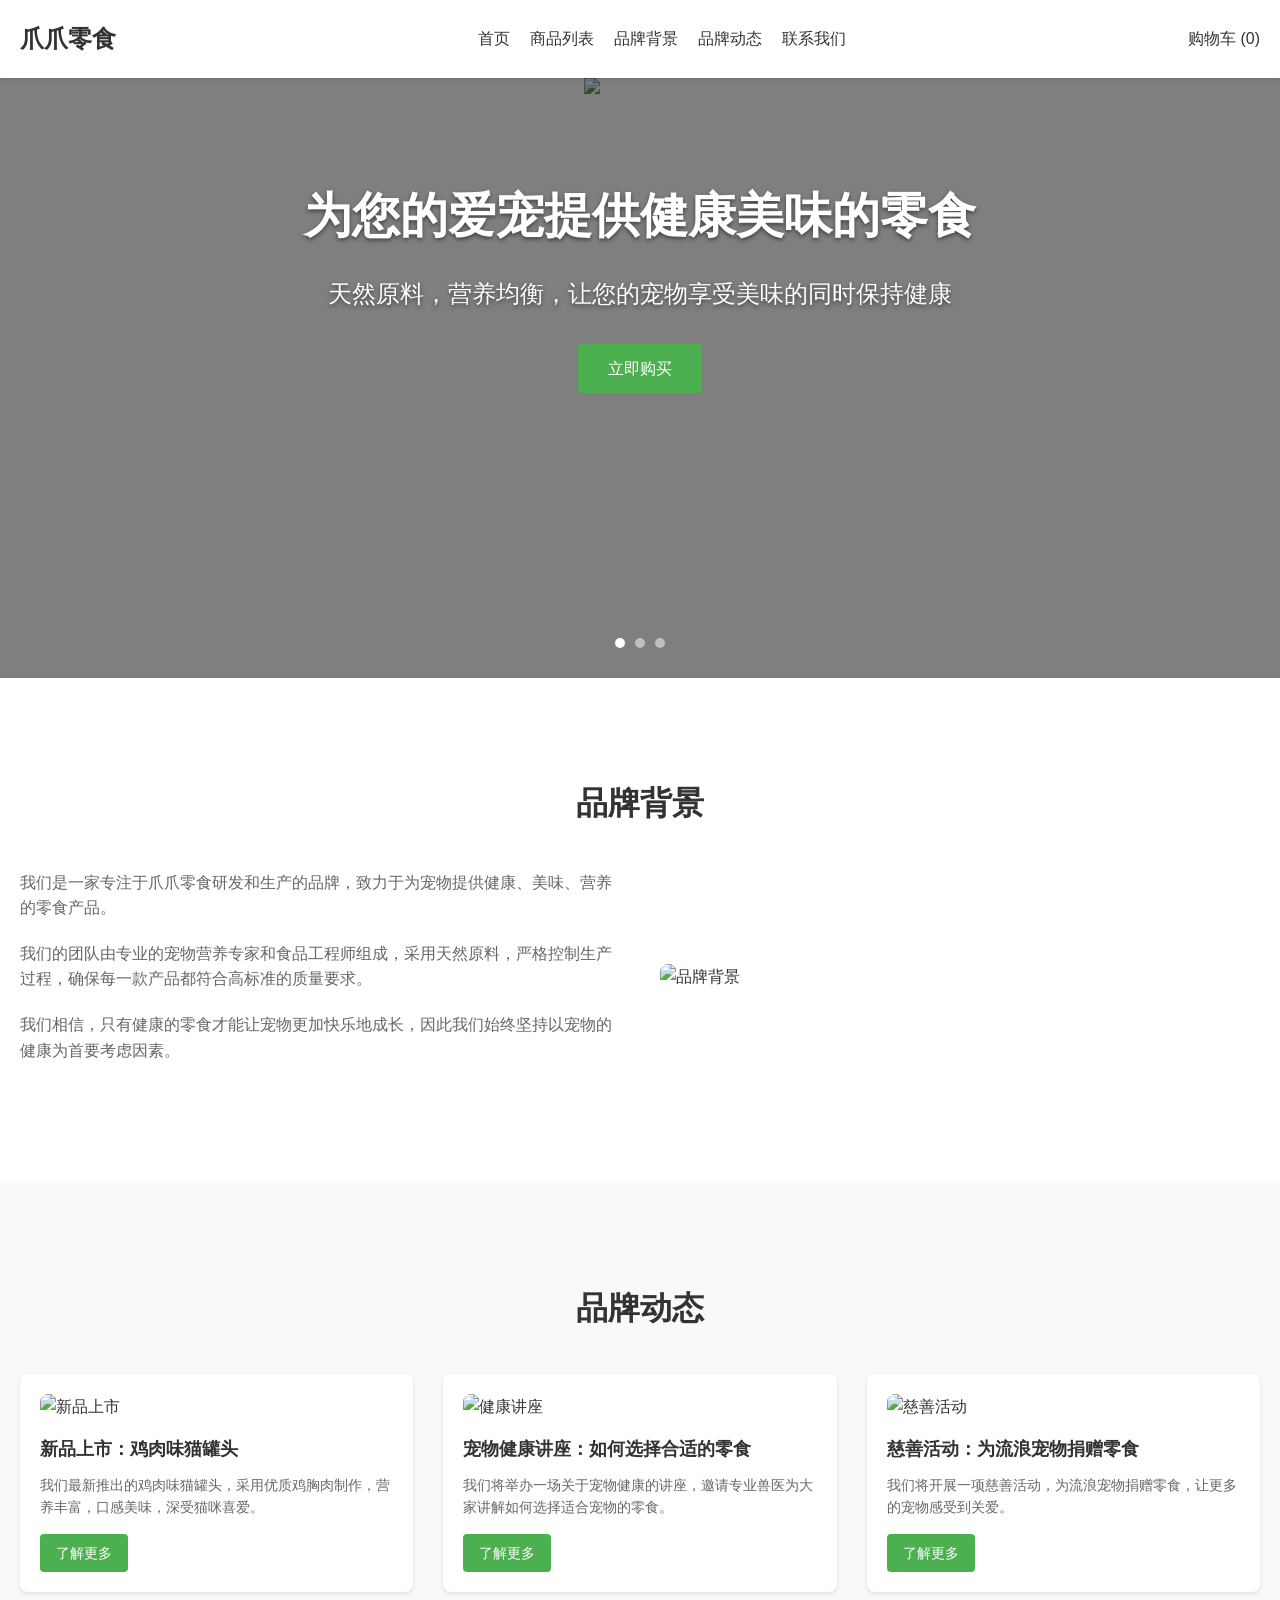
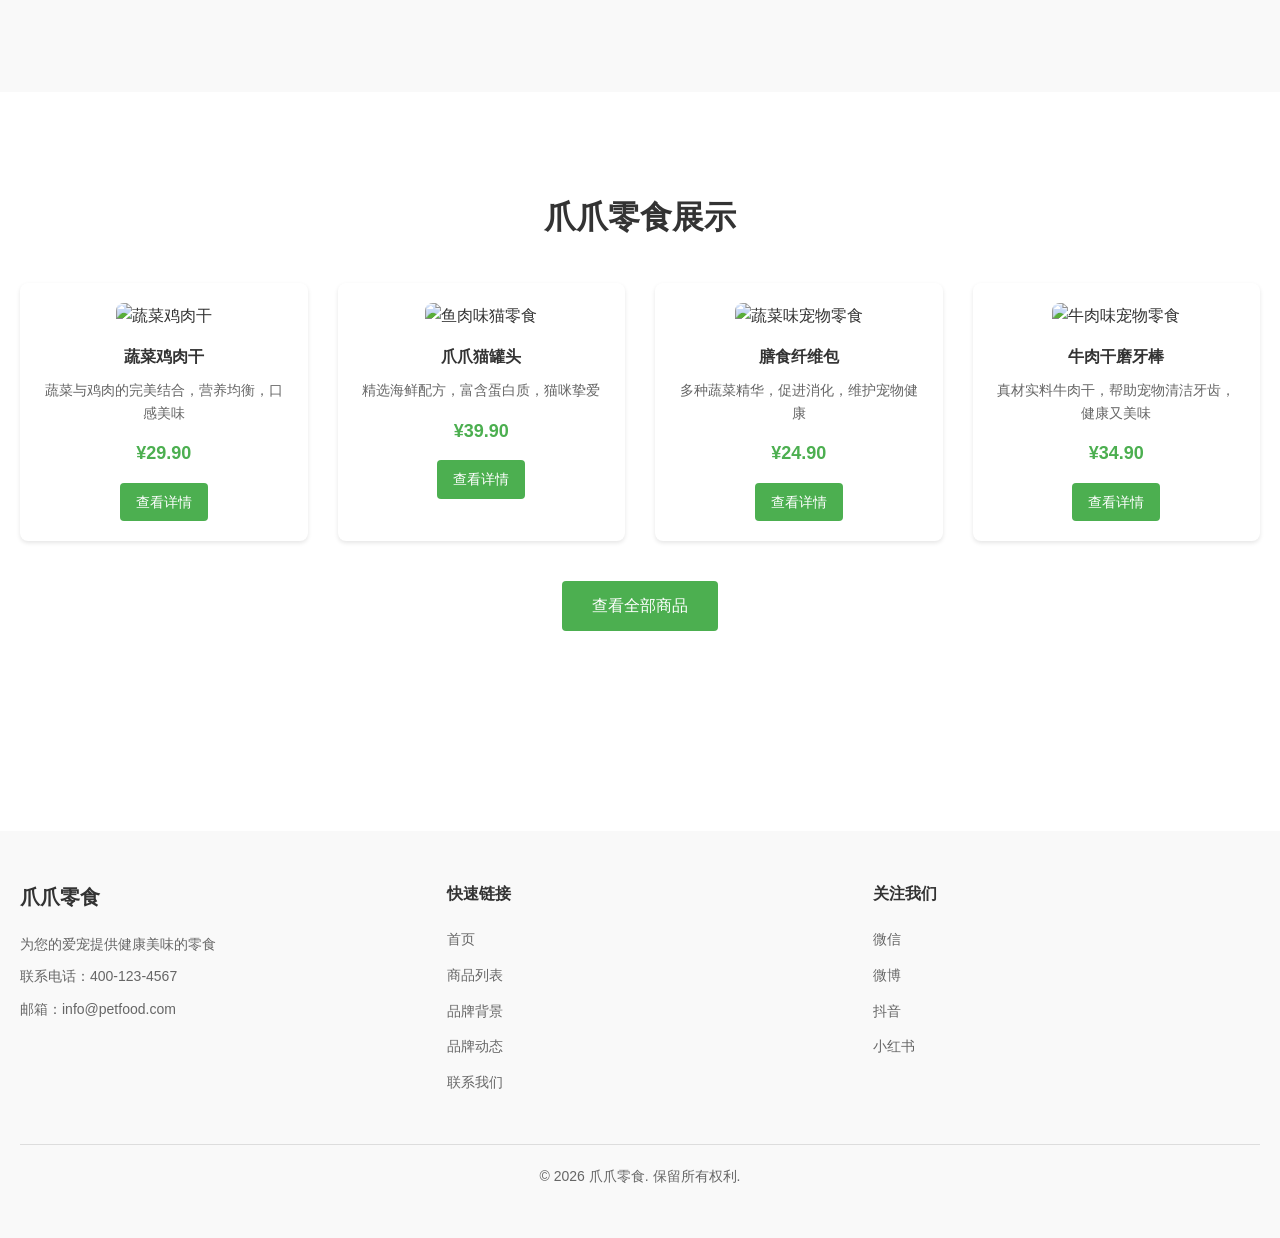
==== index.html @ 06716482 "Add files via upload" ====
<!DOCTYPE html>
<html lang="zh-CN">
<head>
    <meta charset="UTF-8">
    <meta name="viewport" content="width=device-width, initial-scale=1.0">
    <title>爪爪零食 - 为您的爱宠提供健康美味的零食</title>
    <link rel="stylesheet" href="styles.css">
</head>
<body>
    <!-- 导航栏 -->
    <header>
        <nav class="navbar">
            <div class="container">
                <div class="logo">
                    <a href="index.html">爪爪零食</a>
                </div>
                <ul class="nav-links">
                    <li><a href="index.html">首页</a></li>
                    <li><a href="products.html">商品列表</a></li>
                    <li><a href="#about">品牌背景</a></li>
                    <li><a href="#news">品牌动态</a></li>
                    <li><a href="#contact">联系我们</a></li>
                </ul>
                <div class="cart">
                    <a href="#">购物车 (0)</a>
                </div>
            </div>
        </nav>
    </header>

    <!-- Hero区域 -->
    <section class="hero">
        <div class="carousel">
            <div class="carousel-slide active">
                <img src="图片/微信图片_20260421114518_700_46.png" alt="宠物快乐时光" class="hero-banner">
            </div>
            <div class="carousel-slide">
                <img src="图片/微信图片_20260421143224_701_46.jpg" alt="宠物快乐时光" class="hero-banner">
            </div>
            <div class="carousel-slide">
                <img src="图片/微信图片_20260421154841_704_46.jpg" alt="宠物快乐时光" class="hero-banner">
            </div>
        </div>
        <div class="carousel-indicators">
            <span class="indicator active"></span>
            <span class="indicator"></span>
            <span class="indicator"></span>
        </div>
        <div class="container">
            <h1>为您的爱宠提供健康美味的零食</h1>
            <p>天然原料，营养均衡，让您的宠物享受美味的同时保持健康</p>
            <a href="products.html" class="btn">立即购买</a>
        </div>
    </section>
    
    <script>
        // 轮播功能
        const slides = document.querySelectorAll('.carousel-slide');
        const indicators = document.querySelectorAll('.indicator');
        let currentSlide = 0;
        
        function showSlide(index) {
            // 隐藏所有幻灯片
            slides.forEach(slide => slide.classList.remove('active'));
            // 移除所有指示器的active类
            indicators.forEach(indicator => indicator.classList.remove('active'));
            // 显示当前幻灯片
            slides[index].classList.add('active');
            // 激活当前指示器
            indicators[index].classList.add('active');
            // 更新当前幻灯片索引
            currentSlide = index;
        }
        
        // 自动轮播
        function nextSlide() {
            let next = currentSlide + 1;
            if (next >= slides.length) {
                next = 0;
            }
            showSlide(next);
        }
        
        // 设置轮播间隔
        setInterval(nextSlide, 5000);
        
        // 点击指示器切换幻灯片
        indicators.forEach((indicator, index) => {
            indicator.addEventListener('click', () => {
                showSlide(index);
            });
        });
    </script>

    <!-- 品牌背景 -->
    <section id="about" class="about">
        <div class="container">
            <h2>品牌背景</h2>
            <div class="about-content">
                <div class="about-text">
                    <p>我们是一家专注于爪爪零食研发和生产的品牌，致力于为宠物提供健康、美味、营养的零食产品。</p>
                    <p>我们的团队由专业的宠物营养专家和食品工程师组成，采用天然原料，严格控制生产过程，确保每一款产品都符合高标准的质量要求。</p>
                    <p>我们相信，只有健康的零食才能让宠物更加快乐地成长，因此我们始终坚持以宠物的健康为首要考虑因素。</p>
                </div>
                <div class="about-image">
                    <img src="https://trae-api-cn.mchost.guru/api/ide/v1/text_to_image?prompt=pet%20treats%20brand%20background%20with%20natural%20ingredients&image_size=landscape_16_9" alt="品牌背景">
                </div>
            </div>
        </div>
    </section>

    <!-- 品牌动态 -->
    <section id="news" class="news">
        <div class="container">
            <h2>品牌动态</h2>
            <div class="news-grid">
                <div class="news-item">
                    <img src="图片/17.png" alt="新品上市">
                    <h3>新品上市：鸡肉味猫罐头</h3>
                    <p>我们最新推出的鸡肉味猫罐头，采用优质鸡胸肉制作，营养丰富，口感美味，深受猫咪喜爱。</p>
                    <a href="#" class="btn-sm">了解更多</a>
                </div>
                <div class="news-item">
                    <img src="https://trae-api-cn.mchost.guru/api/ide/v1/text_to_image?prompt=pet%20health%20seminar&image_size=square" alt="健康讲座">
                    <h3>宠物健康讲座：如何选择合适的零食</h3>
                    <p>我们将举办一场关于宠物健康的讲座，邀请专业兽医为大家讲解如何选择适合宠物的零食。</p>
                    <a href="#" class="btn-sm">了解更多</a>
                </div>
                <div class="news-item">
                    <img src="https://trae-api-cn.mchost.guru/api/ide/v1/text_to_image?prompt=pet%20charity%20event&image_size=square" alt="慈善活动">
                    <h3>慈善活动：为流浪宠物捐赠零食</h3>
                    <p>我们将开展一项慈善活动，为流浪宠物捐赠零食，让更多的宠物感受到关爱。</p>
                    <a href="#" class="btn-sm">了解更多</a>
                </div>
            </div>
        </div>
    </section>

    <!-- 商品展示 -->
    <section class="products">
        <div class="container">
            <h2>爪爪零食展示</h2>
            <div class="products-grid">
                <div class="product-item">
                    <img src="图片/12.png" alt="蔬菜鸡肉干">
                    <h3>蔬菜鸡肉干</h3>
                    <p>蔬菜与鸡肉的完美结合，营养均衡，口感美味</p>
                    <div class="price">¥29.90</div>
                    <a href="products.html" class="btn-sm">查看详情</a>
                </div>
                <div class="product-item">
                    <img src="图片/14.png" alt="鱼肉味猫零食">
                    <h3>爪爪猫罐头</h3>
                    <p>精选海鲜配方，富含蛋白质，猫咪挚爱</p>
                    <div class="price">¥39.90</div>
                    <a href="products.html" class="btn-sm">查看详情</a>
                </div>
                <div class="product-item">
                    <img src="图片/10.png" alt="蔬菜味宠物零食">
                    <h3>膳食纤维包</h3>
                    <p>多种蔬菜精华，促进消化，维护宠物健康</p>
                    <div class="price">¥24.90</div>
                    <a href="products.html" class="btn-sm">查看详情</a>
                </div>
                <div class="product-item">
                    <img src="图片/图层 9.png" alt="牛肉味宠物零食">
                    <h3>牛肉干磨牙棒</h3>
                    <p>真材实料牛肉干，帮助宠物清洁牙齿，健康又美味</p>
                    <div class="price">¥34.90</div>
                    <a href="products.html" class="btn-sm">查看详情</a>
                </div>
            </div>
            <div class="view-more">
                <a href="products.html" class="btn">查看全部商品</a>
            </div>
        </div>
    </section>

    <!-- 页脚 -->
    <footer>
        <div class="container">
            <div class="footer-content">
                <div class="footer-info">
                    <h3>爪爪零食</h3>
                    <p>为您的爱宠提供健康美味的零食</p>
                    <p>联系电话：400-123-4567</p>
                    <p>邮箱：info@petfood.com</p>
                </div>
                <div class="footer-links">
                    <h4>快速链接</h4>
                    <ul>
                        <li><a href="index.html">首页</a></li>
                        <li><a href="products.html">商品列表</a></li>
                        <li><a href="#about">品牌背景</a></li>
                        <li><a href="#news">品牌动态</a></li>
                        <li><a href="#contact">联系我们</a></li>
                    </ul>
                </div>
                <div class="footer-social">
                    <h4>关注我们</h4>
                    <ul>
                        <li><a href="#">微信</a></li>
                        <li><a href="#">微博</a></li>
                        <li><a href="#">抖音</a></li>
                        <li><a href="#">小红书</a></li>
                    </ul>
                </div>
            </div>
            <div class="footer-bottom">
                <p>&copy; 2026 爪爪零食. 保留所有权利.</p>
            </div>
        </div>
    </footer>
</body>
</html>
---- styles.css ----
/* 全局样式 */
* {
    margin: 0;
    padding: 0;
    box-sizing: border-box;
}

body {
    font-family: Arial, sans-serif;
    line-height: 1.6;
    color: #333;
    background-color: #fff;
}

.container {
    max-width: 1920px;
    margin: 0 auto;
    padding: 0 20px;
}

/* 导航栏 */
.navbar {
    background-color: #fff;
    box-shadow: 0 2px 4px rgba(0,0,0,0.1);
    position: sticky;
    top: 0;
    z-index: 1000;
}

.navbar .container {
    display: flex;
    justify-content: space-between;
    align-items: center;
    padding: 20px;
}

.logo a {
    font-size: 24px;
    font-weight: bold;
    color: #333;
    text-decoration: none;
}

.nav-links {
    display: flex;
    list-style: none;
}

.nav-links li {
    margin-left: 20px;
}

.nav-links a {
    text-decoration: none;
    color: #333;
    font-size: 16px;
    transition: color 0.3s;
}

.nav-links a:hover {
    color: #4CAF50;
}

.cart a {
    text-decoration: none;
    color: #333;
    font-size: 16px;
    transition: color 0.3s;
}

.cart a:hover {
    color: #4CAF50;
}

/* Hero区域 */
.hero {
    position: relative;
    min-height: 600px;
    display: flex;
    align-items: flex-start;
    justify-content: center;
    text-align: center;
    color: #fff;
    overflow: hidden;
    padding-top: 100px;
}

.carousel {
    position: absolute;
    top: 0;
    left: 0;
    width: 100%;
    height: 100%;
    z-index: -2;
}

.carousel-slide {
    position: absolute;
    top: 0;
    left: 0;
    width: 100%;
    height: 100%;
    opacity: 0;
    transition: opacity 1s ease;
}

.carousel-slide.active {
    opacity: 1;
}

.hero-banner {
    width: 100%;
    height: 100%;
    object-fit: cover;
}

.hero::before {
    content: '';
    position: absolute;
    top: 0;
    left: 0;
    width: 100%;
    height: 100%;
    background-color: rgba(0, 0, 0, 0.5);
    z-index: -1;
}

.carousel-indicators {
    position: absolute;
    bottom: 30px;
    left: 50%;
    transform: translateX(-50%);
    display: flex;
    gap: 10px;
    z-index: 10;
}

.indicator {
    width: 10px;
    height: 10px;
    border-radius: 50%;
    background-color: rgba(255, 255, 255, 0.5);
    cursor: pointer;
    transition: background-color 0.3s ease;
}

.indicator.active {
    background-color: #fff;
}

.hero h1 {
    font-size: 48px;
    margin-bottom: 20px;
    color: #fff;
    text-shadow: 0 2px 4px rgba(0, 0, 0, 0.5);
}

.hero p {
    font-size: 24px;
    margin-bottom: 30px;
    color: #fff;
    text-shadow: 0 2px 4px rgba(0, 0, 0, 0.5);
}

.btn {
    display: inline-block;
    padding: 12px 30px;
    background-color: #4CAF50;
    color: #fff;
    text-decoration: none;
    border-radius: 4px;
    font-size: 16px;
    transition: background-color 0.3s;
}

.btn:hover {
    background-color: #45a049;
}

/* 品牌背景 */
.about {
    padding: 100px 0;
}

.about h2 {
    font-size: 32px;
    margin-bottom: 40px;
    text-align: center;
    color: #333;
}

.about-content {
    display: flex;
    justify-content: space-between;
    align-items: center;
}

.about-text {
    flex: 1;
    margin-right: 40px;
}

.about-text p {
    margin-bottom: 20px;
    font-size: 16px;
    color: #666;
}

.about-image {
    flex: 1;
}

.about-image img {
    width: 100%;
    border-radius: 8px;
}

/* 品牌动态 */
.news {
    padding: 100px 0;
    background-color: #f9f9f9;
}

.news h2 {
    font-size: 32px;
    margin-bottom: 40px;
    text-align: center;
    color: #333;
}

.news-grid {
    display: grid;
    grid-template-columns: repeat(3, 1fr);
    gap: 30px;
}

.news-item {
    background-color: #fff;
    border-radius: 8px;
    padding: 20px;
    box-shadow: 0 2px 4px rgba(0,0,0,0.1);
}

.news-item img {
    width: 100%;
    border-radius: 8px;
    margin-bottom: 15px;
}

.news-item h3 {
    font-size: 18px;
    margin-bottom: 10px;
    color: #333;
}

.news-item p {
    font-size: 14px;
    margin-bottom: 15px;
    color: #666;
}

.btn-sm {
    display: inline-block;
    padding: 8px 16px;
    background-color: #4CAF50;
    color: #fff;
    text-decoration: none;
    border-radius: 4px;
    font-size: 14px;
    transition: background-color 0.3s;
}

.btn-sm:hover {
    background-color: #45a049;
}

/* 商品展示 */
.products {
    padding: 100px 0;
}

.products h2 {
    font-size: 32px;
    margin-bottom: 40px;
    text-align: center;
    color: #333;
}

.products-grid {
    display: grid;
    grid-template-columns: repeat(4, 1fr);
    gap: 30px;
    margin-bottom: 40px;
}

.product-item {
    background-color: #fff;
    border-radius: 8px;
    padding: 20px;
    box-shadow: 0 2px 4px rgba(0,0,0,0.1);
    text-align: center;
}

.product-item img {
    width: 100%;
    border-radius: 8px;
    margin-bottom: 15px;
}

.product-item h3 {
    font-size: 16px;
    margin-bottom: 10px;
    color: #333;
}

.product-item p {
    font-size: 14px;
    margin-bottom: 15px;
    color: #666;
}

.price {
    font-size: 18px;
    font-weight: bold;
    color: #4CAF50;
    margin-bottom: 15px;
}

.view-more {
    text-align: center;
}

/* 商品列表页 */
.products-page {
    padding: 50px 0;
}

.products-page h1 {
    font-size: 32px;
    margin-bottom: 40px;
    text-align: center;
    color: #333;
}

.filter-sort {
    display: flex;
    justify-content: space-between;
    margin-bottom: 40px;
}

.filter {
    flex: 1;
    background-color: #f9f9f9;
    padding: 20px;
    border-radius: 8px;
    margin-right: 30px;
}

.filter h3 {
    font-size: 18px;
    margin-bottom: 20px;
    color: #333;
}

.filter-group {
    margin-bottom: 15px;
}

.filter-group label {
    display: block;
    margin-bottom: 5px;
    font-size: 14px;
    color: #666;
}

.filter-group select {
    width: 100%;
    padding: 8px;
    border: 1px solid #ddd;
    border-radius: 4px;
    font-size: 14px;
}

.sort {
    flex: 1;
    background-color: #f9f9f9;
    padding: 20px;
    border-radius: 8px;
}

.sort h3 {
    font-size: 18px;
    margin-bottom: 20px;
    color: #333;
}

.sort select {
    width: 100%;
    padding: 8px;
    border: 1px solid #ddd;
    border-radius: 4px;
    font-size: 14px;
}

.product-actions {
    display: flex;
    justify-content: space-between;
}

.product-actions button {
    flex: 1;
    margin: 0 5px;
    border: none;
    cursor: pointer;
}

.pagination {
    display: flex;
    justify-content: center;
    margin-top: 40px;
}

.page-btn {
    display: inline-block;
    padding: 10px 15px;
    margin: 0 5px;
    background-color: #f9f9f9;
    color: #333;
    text-decoration: none;
    border-radius: 4px;
    transition: background-color 0.3s;
}

.page-btn:hover {
    background-color: #e9e9e9;
}

.page-btn.active {
    background-color: #4CAF50;
    color: #fff;
}

/* 页脚 */
footer {
    background-color: #f9f9f9;
    padding: 50px 0;
    margin-top: 100px;
}

.footer-content {
    display: grid;
    grid-template-columns: repeat(3, 1fr);
    gap: 40px;
    margin-bottom: 40px;
}

.footer-info h3 {
    font-size: 20px;
    margin-bottom: 20px;
    color: #333;
}

.footer-info p {
    font-size: 14px;
    margin-bottom: 10px;
    color: #666;
}

.footer-links h4 {
    font-size: 16px;
    margin-bottom: 20px;
    color: #333;
}

.footer-links ul {
    list-style: none;
}

.footer-links li {
    margin-bottom: 10px;
}

.footer-links a {
    text-decoration: none;
    color: #666;
    font-size: 14px;
    transition: color 0.3s;
}

.footer-links a:hover {
    color: #4CAF50;
}

.footer-social h4 {
    font-size: 16px;
    margin-bottom: 20px;
    color: #333;
}

.footer-social ul {
    list-style: none;
}

.footer-social li {
    margin-bottom: 10px;
}

.footer-social a {
    text-decoration: none;
    color: #666;
    font-size: 14px;
    transition: color 0.3s;
}

.footer-social a:hover {
    color: #4CAF50;
}

.footer-bottom {
    text-align: center;
    padding-top: 20px;
    border-top: 1px solid #ddd;
}

.footer-bottom p {
    font-size: 14px;
    color: #666;
}

/* 响应式设计 */
@media (max-width: 768px) {
    .navbar .container {
        flex-direction: column;
        align-items: flex-start;
    }
    
    .nav-links {
        margin-top: 20px;
    }
    
    .nav-links li {
        margin-left: 0;
        margin-right: 20px;
    }
    
    .cart {
        margin-top: 20px;
    }
    
    .about-content {
        flex-direction: column;
    }
    
    .about-text {
        margin-right: 0;
        margin-bottom: 40px;
    }
    
    .news-grid {
        grid-template-columns: 1fr;
    }
    
    .products-grid {
        grid-template-columns: repeat(2, 1fr);
    }
    
    .filter-sort {
        flex-direction: column;
    }
    
    .filter {
        margin-right: 0;
        margin-bottom: 20px;
    }
    
    .footer-content {
        grid-template-columns: 1fr;
    }
}

@media (max-width: 480px) {
    .products-grid {
        grid-template-columns: 1fr;
    }
    
    .hero {
        min-height: 400px;
        padding-top: 60px;
    }
    
    .hero h1 {
        font-size: 32px;
    }
    
    .hero p {
        font-size: 18px;
    }
    
    .about h2,
    .news h2,
    .products h2,
    .products-page h1 {
        font-size: 24px;
    }
}
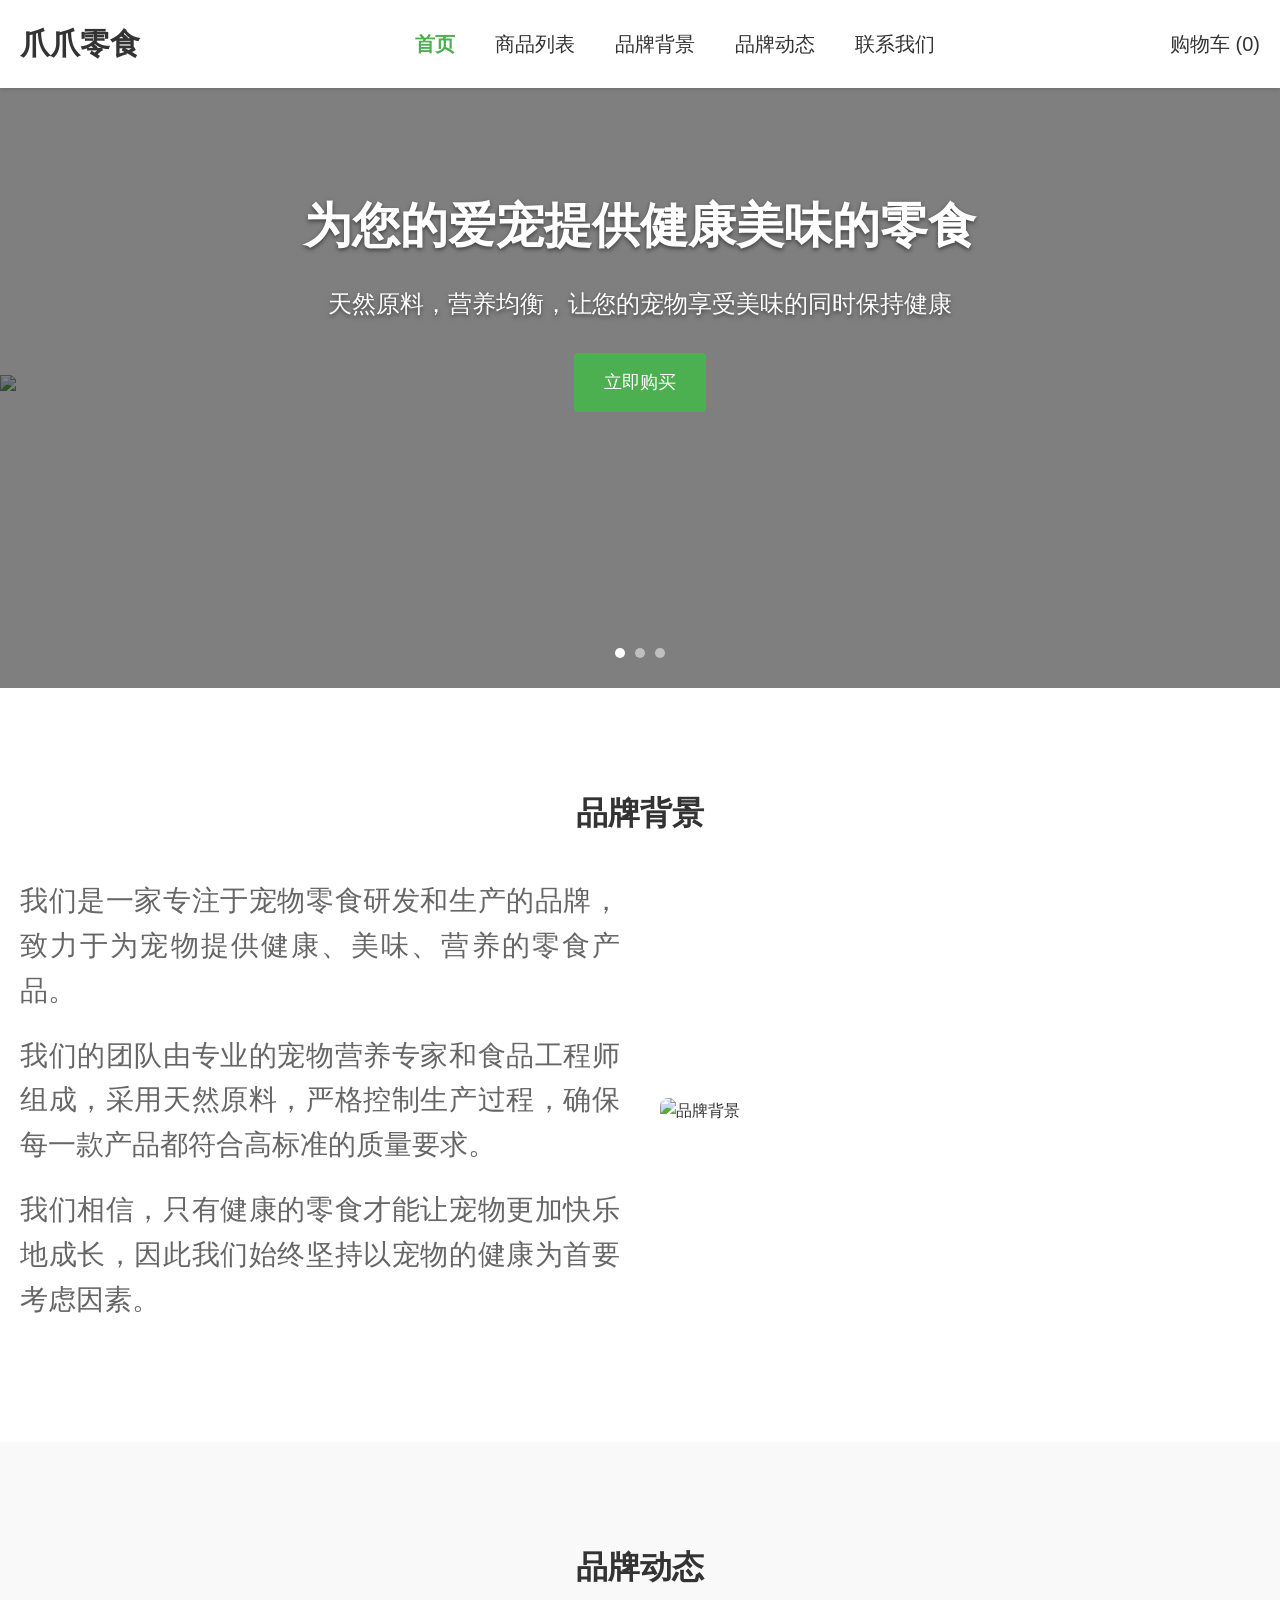
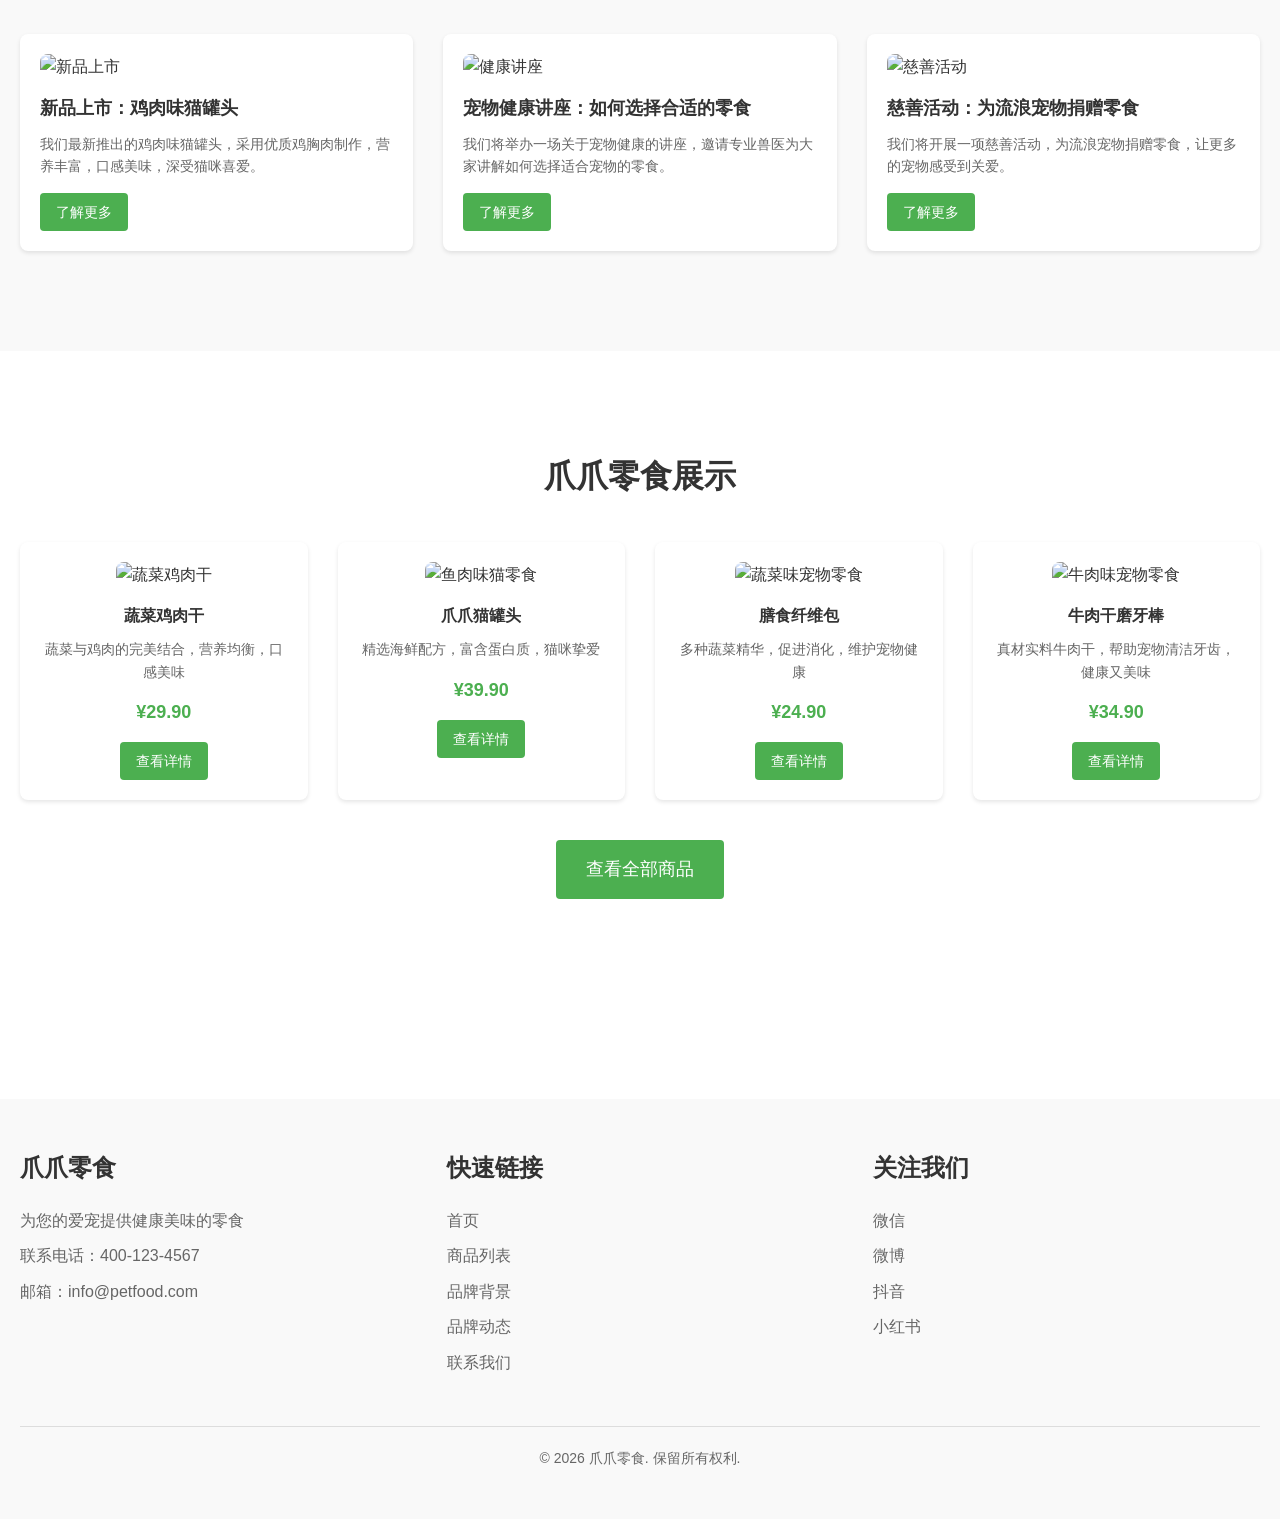
==== commit 93eba352: "Add files via upload" ====
--- a/index.html
+++ b/index.html
@@ -15,7 +15,7 @@
                     <a href="index.html">爪爪零食</a>
                 </div>
                 <ul class="nav-links">
-                    <li><a href="index.html">首页</a></li>
+                    <li><a href="index.html" class="active">首页</a></li>
                     <li><a href="products.html">商品列表</a></li>
                     <li><a href="#about">品牌背景</a></li>
                     <li><a href="#news">品牌动态</a></li>
@@ -32,13 +32,13 @@
     <section class="hero">
         <div class="carousel">
             <div class="carousel-slide active">
-                <img src="图片/微信图片_20260421114518_700_46.png" alt="宠物快乐时光" class="hero-banner">
+                <img src="photo/2.png" alt="宠物快乐时光" class="hero-banner">
             </div>
             <div class="carousel-slide">
-                <img src="图片/微信图片_20260421143224_701_46.jpg" alt="宠物快乐时光" class="hero-banner">
+                <img src="photo/3.jpg" alt="宠物快乐时光" class="hero-banner">
             </div>
             <div class="carousel-slide">
-                <img src="图片/微信图片_20260421154841_704_46.jpg" alt="宠物快乐时光" class="hero-banner">
+                <img src="photo/4.jpg" alt="宠物快乐时光" class="hero-banner">
             </div>
         </div>
         <div class="carousel-indicators">
@@ -98,12 +98,12 @@
             <h2>品牌背景</h2>
             <div class="about-content">
                 <div class="about-text">
-                    <p>我们是一家专注于爪爪零食研发和生产的品牌，致力于为宠物提供健康、美味、营养的零食产品。</p>
+                    <p>我们是一家专注于宠物零食研发和生产的品牌，致力于为宠物提供健康、美味、营养的零食产品。</p>
                     <p>我们的团队由专业的宠物营养专家和食品工程师组成，采用天然原料，严格控制生产过程，确保每一款产品都符合高标准的质量要求。</p>
                     <p>我们相信，只有健康的零食才能让宠物更加快乐地成长，因此我们始终坚持以宠物的健康为首要考虑因素。</p>
                 </div>
                 <div class="about-image">
-                    <img src="https://trae-api-cn.mchost.guru/api/ide/v1/text_to_image?prompt=pet%20treats%20brand%20background%20with%20natural%20ingredients&image_size=landscape_16_9" alt="品牌背景">
+                    <img src="photo/6.png" alt="品牌背景">
                 </div>
             </div>
         </div>
@@ -115,7 +115,7 @@
             <h2>品牌动态</h2>
             <div class="news-grid">
                 <div class="news-item">
-                    <img src="图片/17.png" alt="新品上市">
+                    <img src="photo/17.png" alt="新品上市">
                     <h3>新品上市：鸡肉味猫罐头</h3>
                     <p>我们最新推出的鸡肉味猫罐头，采用优质鸡胸肉制作，营养丰富，口感美味，深受猫咪喜爱。</p>
                     <a href="#" class="btn-sm">了解更多</a>
@@ -142,28 +142,28 @@
             <h2>爪爪零食展示</h2>
             <div class="products-grid">
                 <div class="product-item">
-                    <img src="图片/12.png" alt="蔬菜鸡肉干">
+                    <img src="photo/12.png" alt="蔬菜鸡肉干">
                     <h3>蔬菜鸡肉干</h3>
                     <p>蔬菜与鸡肉的完美结合，营养均衡，口感美味</p>
                     <div class="price">¥29.90</div>
                     <a href="products.html" class="btn-sm">查看详情</a>
                 </div>
                 <div class="product-item">
-                    <img src="图片/14.png" alt="鱼肉味猫零食">
+                    <img src="photo/14.png" alt="鱼肉味猫零食">
                     <h3>爪爪猫罐头</h3>
                     <p>精选海鲜配方，富含蛋白质，猫咪挚爱</p>
                     <div class="price">¥39.90</div>
                     <a href="products.html" class="btn-sm">查看详情</a>
                 </div>
                 <div class="product-item">
-                    <img src="图片/10.png" alt="蔬菜味宠物零食">
+                    <img src="photo/10.png" alt="蔬菜味宠物零食">
                     <h3>膳食纤维包</h3>
                     <p>多种蔬菜精华，促进消化，维护宠物健康</p>
                     <div class="price">¥24.90</div>
                     <a href="products.html" class="btn-sm">查看详情</a>
                 </div>
                 <div class="product-item">
-                    <img src="图片/图层 9.png" alt="牛肉味宠物零食">
+                    <img src="photo/9.png" alt="牛肉味宠物零食">
                     <h3>牛肉干磨牙棒</h3>
                     <p>真材实料牛肉干，帮助宠物清洁牙齿，健康又美味</p>
                     <div class="price">¥34.90</div>
--- a/styles.css
+++ b/styles.css
@@ -3,6 +3,17 @@
     margin: 0;
     padding: 0;
     box-sizing: border-box;
+}
+
+/* 图片悬停效果 */
+img {
+    transition: all 0.3s ease;
+}
+
+img:hover {
+    transform: scale(1.05);
+    box-shadow: 0 5px 15px rgba(0, 0, 0, 0.3);
+    z-index: 10;
 }
 
 body {
@@ -35,7 +46,7 @@
 }
 
 .logo a {
-    font-size: 24px;
+    font-size: 30px;
     font-weight: bold;
     color: #333;
     text-decoration: none;
@@ -47,13 +58,13 @@
 }
 
 .nav-links li {
-    margin-left: 20px;
+    margin-left: 40px;
 }
 
 .nav-links a {
     text-decoration: none;
     color: #333;
-    font-size: 16px;
+    font-size: 20px;
     transition: color 0.3s;
 }
 
@@ -61,10 +72,16 @@
     color: #4CAF50;
 }
 
+.nav-links a:active,
+.nav-links a.active {
+    color: #4CAF50;
+    font-weight: bold;
+}
+
 .cart a {
     text-decoration: none;
     color: #333;
-    font-size: 16px;
+    font-size: 20px;
     transition: color 0.3s;
 }
 
@@ -102,6 +119,9 @@
     height: 100%;
     opacity: 0;
     transition: opacity 1s ease;
+    display: flex;
+    align-items: center;
+    justify-content: center;
 }
 
 .carousel-slide.active {
@@ -110,8 +130,8 @@
 
 .hero-banner {
     width: 100%;
-    height: 100%;
-    object-fit: cover;
+    height: auto;
+    object-fit: contain;
 }
 
 .hero::before {
@@ -164,17 +184,33 @@
 
 .btn {
     display: inline-block;
-    padding: 12px 30px;
+    padding: 15px 30px;
     background-color: #4CAF50;
     color: #fff;
     text-decoration: none;
     border-radius: 4px;
-    font-size: 16px;
+    font-size: 18px;
     transition: background-color 0.3s;
+    animation: bounce 2s infinite;
 }
 
 .btn:hover {
     background-color: #45a049;
+    transform: scale(1.05);
+    box-shadow: 0 5px 15px rgba(0, 0, 0, 0.3);
+    z-index: 10;
+}
+
+@keyframes bounce {
+    0%, 20%, 50%, 80%, 100% {
+        transform: translateY(0);
+    }
+    40% {
+        transform: translateY(-10px);
+    }
+    60% {
+        transform: translateY(-5px);
+    }
 }
 
 /* 品牌背景 */
@@ -187,6 +223,8 @@
     margin-bottom: 40px;
     text-align: center;
     color: #333;
+    font-weight: 700;
+    font-family: Arial, sans-serif;
 }
 
 .about-content {
@@ -204,6 +242,24 @@
     margin-bottom: 20px;
     font-size: 16px;
     color: #666;
+}
+
+section#about > div.container > div.about-content > div.about-text > p:nth-child(2) {
+    font-weight: 500;
+    font-size: 28px;
+    text-align: justify;
+}
+
+section#about > div.container > div.about-content > div.about-text > p:nth-child(3) {
+    font-weight: 500;
+    font-size: 28px;
+    text-align: justify;
+}
+
+section#about > div.container > div.about-content > div.about-text > p:nth-child(1) {
+    font-weight: 500;
+    font-size: 28px;
+    text-align: justify;
 }
 
 .about-image {
@@ -272,6 +328,28 @@
 
 .btn-sm:hover {
     background-color: #45a049;
+    position: relative;
+}
+
+.btn-sm:hover::after {
+    content: "🐾";
+    position: absolute;
+    top: -10px;
+    right: -10px;
+    font-size: 20px;
+    animation: paw-tap 0.5s ease-in-out;
+}
+
+@keyframes paw-tap {
+    0% {
+        transform: translateY(0) rotate(0deg);
+    }
+    50% {
+        transform: translateY(-5px) rotate(10deg);
+    }
+    100% {
+        transform: translateY(0) rotate(0deg);
+    }
 }
 
 /* 商品展示 */
@@ -317,6 +395,10 @@
     font-size: 14px;
     margin-bottom: 15px;
     color: #666;
+}
+
+section.products-page > div.container > div.products-grid > div.product-item:nth-child(4) > p {
+    font-size: 14px;
 }
 
 .price {
@@ -455,7 +537,7 @@
 }
 
 .footer-info h3 {
-    font-size: 20px;
+    font-size: 24px;
     margin-bottom: 20px;
     color: #333;
 }
@@ -466,8 +548,14 @@
     color: #666;
 }
 
+footer > div.container > div.footer-content > div.footer-info > p:nth-child(2),
+footer > div.container > div.footer-content > div.footer-info > p:nth-child(3),
+footer > div.container > div.footer-content > div.footer-info > p:nth-child(4) {
+    font-size: 16px;
+}
+
 .footer-links h4 {
-    font-size: 16px;
+    font-size: 24px;
     margin-bottom: 20px;
     color: #333;
 }
@@ -483,7 +571,7 @@
 .footer-links a {
     text-decoration: none;
     color: #666;
-    font-size: 14px;
+    font-size: 16px;
     transition: color 0.3s;
 }
 
@@ -492,7 +580,7 @@
 }
 
 .footer-social h4 {
-    font-size: 16px;
+    font-size: 24px;
     margin-bottom: 20px;
     color: #333;
 }
@@ -508,7 +596,7 @@
 .footer-social a {
     text-decoration: none;
     color: #666;
-    font-size: 14px;
+    font-size: 16px;
     transition: color 0.3s;
 }
 
